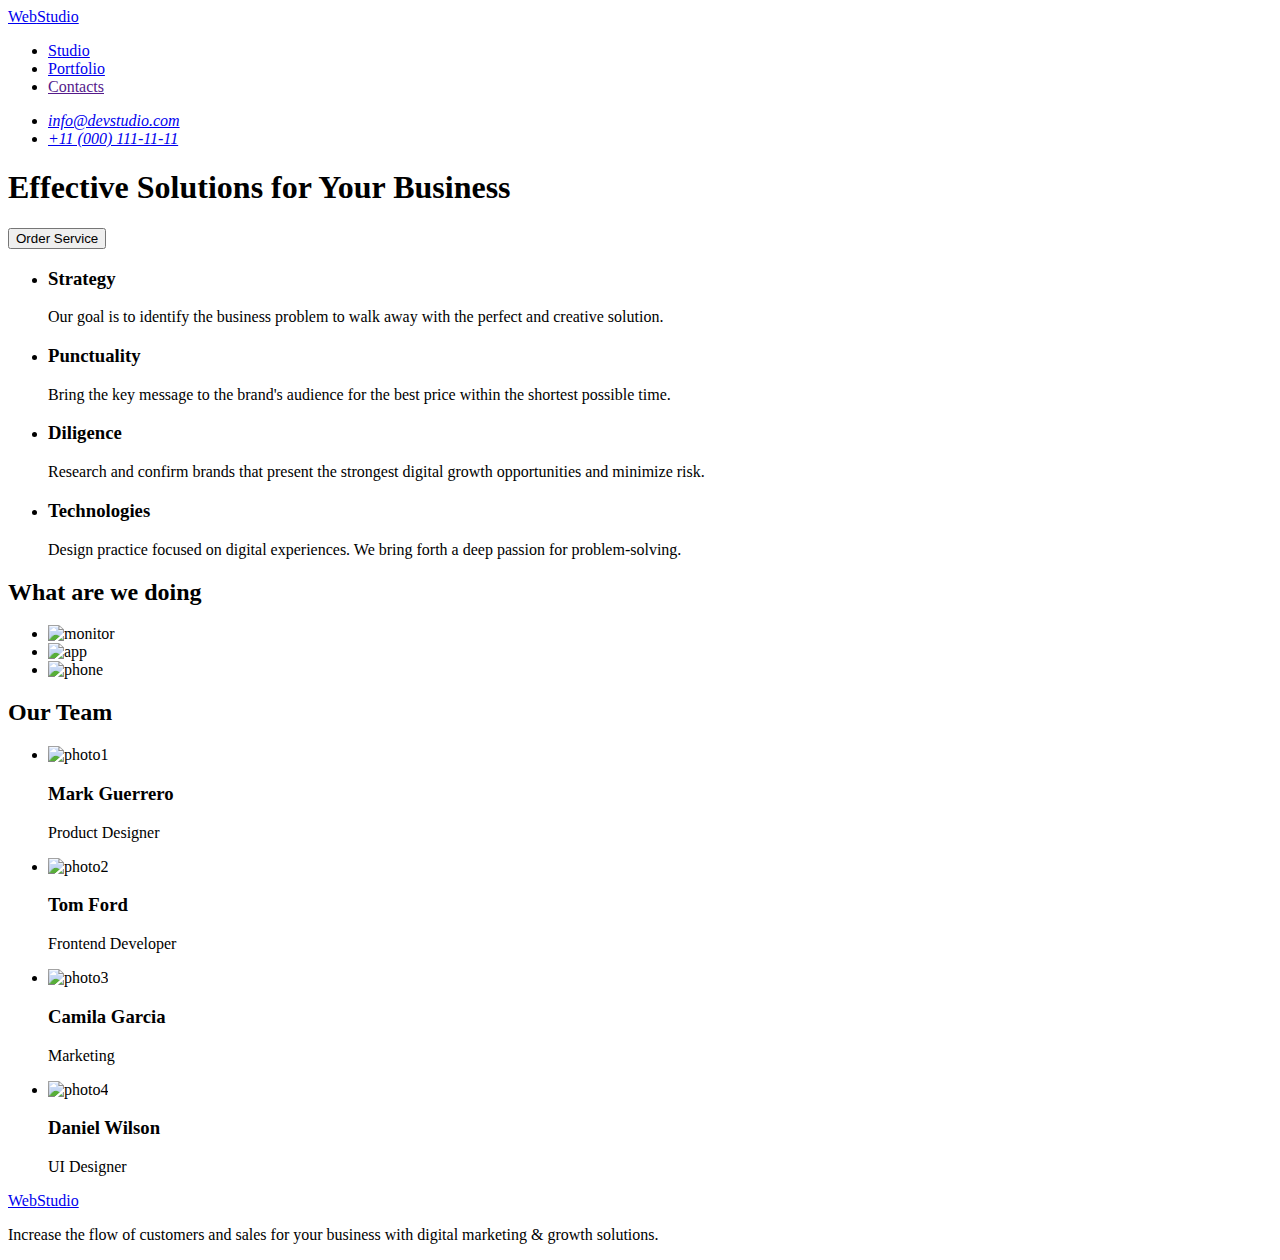
==== index.html @ dc658bf9 "Add files via upload" ====
<!DOCTYPE html>
<html lang="en">
  <head>
    <meta charset="UTF-8" />
    <meta http-equiv="X-UA-Compatible" content="IE=edge" />
    <meta name="viewport" content="width=device-width, initial-scale=1.0" />
    <title>WebStudio</title>
    <link rel="preconnect" href="https://fonts.googleapis.com" />
    <link rel="preconnect" href="https://fonts.gstatic.com" crossorigin />
    <link
      href="https://fonts.googleapis.com/css2?family=Raleway:wght@800&family=Roboto:wght@400;500;700;900&display=swap"
      rel="stylesheet"
    />
    <link rel="stylesheet" href="./css/styles.css" />
  </head>
  <body class="body">
    <header class="header">
      <nav class="header-navigation">
        <a class="header-link-logo link" href="./index.html">
          Web<span class="header-link-logo-second">Studio</span>
        </a>
        <ul class="header-list list">
          <li class="header-item">
            <a class="header-link link" href="./index.html">Studio</a>
          </li>
          <li class="header-item">
            <a class="header-link link" href="./portfolio.html">Portfolio</a>
          </li>
          <li class="header-item">
            <a class="header-link link" href="">Contacts</a>
          </li>
        </ul>
      </nav>
      <address class="header-address">
        <ul class="header-address-list list">
          <li class="header-address-item">
            <a class="header-address-link link" href="mailto:info@devstudio.com"
              >info@devstudio.com</a
            >
          </li>
          <li class="header-item">
            <a class="header-address-link link" href="tel:+110001111111"
              >+11 (000) 111-11-11</a
            >
          </li>
        </ul>
      </address>
    </header>
    <main>
      <section class="hero">
        <h1 class="hero-title">Effective Solutions for Your Business</h1>
        <button class="hero-btn" type="button">Order Service</button>
      </section>
      <section class="about">
        <h2 class="about-hidden" hidden="">description</h2>
        <ul class="about-list list">
          <li class="about-item">
            <h3 class="about-title">Strategy</h3>
            <p class="about-text">
              Our goal is to identify the business problem to walk away with the
              perfect and creative solution.
            </p>
          </li>
          <li class="about-item">
            <h3 class="about-title">Punctuality</h3>
            <p class="about-text">
              Bring the key message to the brand's audience for the best price
              within the shortest possible time.
            </p>
          </li>
          <li class="about-item">
            <h3 class="about-title">Diligence</h3>
            <p class="about-text">
              Research and confirm brands that present the strongest digital
              growth opportunities and minimize risk.
            </p>
          </li>
          <li class="about-item">
            <h3 class="about-title">Technologies</h3>
            <p class="about-text">
              Design practice focused on digital experiences. We bring forth a
              deep passion for problem-solving.
            </p>
          </li>
        </ul>
      </section>
      <section class="benefits">
        <h2 class="benefits-title">What are we doing</h2>
        <ul class="benefits-list list">
          <li class="benefits-item">
            <img
              src="./images/img1.jpg"
              alt="monitor"
              width="360"
              height="300"
            />
          </li>
          <li class="benefits-item">
            <img src="./images/img2.jpg" alt="app" width="360" height="300" />
          </li>
          <li class="benefits-item">
            <img src="./images/img3.jpg" alt="phone" width="360" height="300" />
          </li>
        </ul>
      </section>
      <section class="team">
        <h2 class="team-top-title">Our Team</h2>
        <ul class="team-list list">
          <li class="team-item">
            <img
              src="./images/photo1.jpg"
              alt="photo1"
              width="264"
              height="260"
            />
            <h3 class="team-title">Mark Guerrero</h3>
            <p class="team-text">Product Designer</p>
          </li>
          <li class="team-item">
            <img
              src="./images/photo2.jpg"
              alt="photo2"
              width="264"
              height="260"
            />
            <h3 class="team-title">Tom Ford</h3>
            <p class="team-text">Frontend Developer</p>
          </li>
          <li class="team-item">
            <img
              src="./images/photo3.jpg"
              alt="photo3"
              width="264"
              height="260"
            />
            <h3 class="team-title">Camila Garcia</h3>
            <p class="team-text">Marketing</p>
          </li>
          <li class="team-item">
            <img
              src="./images/photo4.jpg"
              alt="photo4"
              width="264"
              height="260"
            />
            <h3 class="team-title">Daniel Wilson</h3>
            <p class="team-text">UI Designer</p>
          </li>
        </ul>
      </section>
    </main>
    <footer class="footer">
      <a class="footer-link-logo link" href="./index.html">
        Web<span class="footer-link-logo-second">Studio</span>
      </a>
      <p class="footer-text">
        Increase the flow of customers and sales for your business with digital
        marketing & growth solutions.
      </p>
      <h2 class="footer-title" hidden="">attitude</h2>
    </footer>
  </body>
</html>
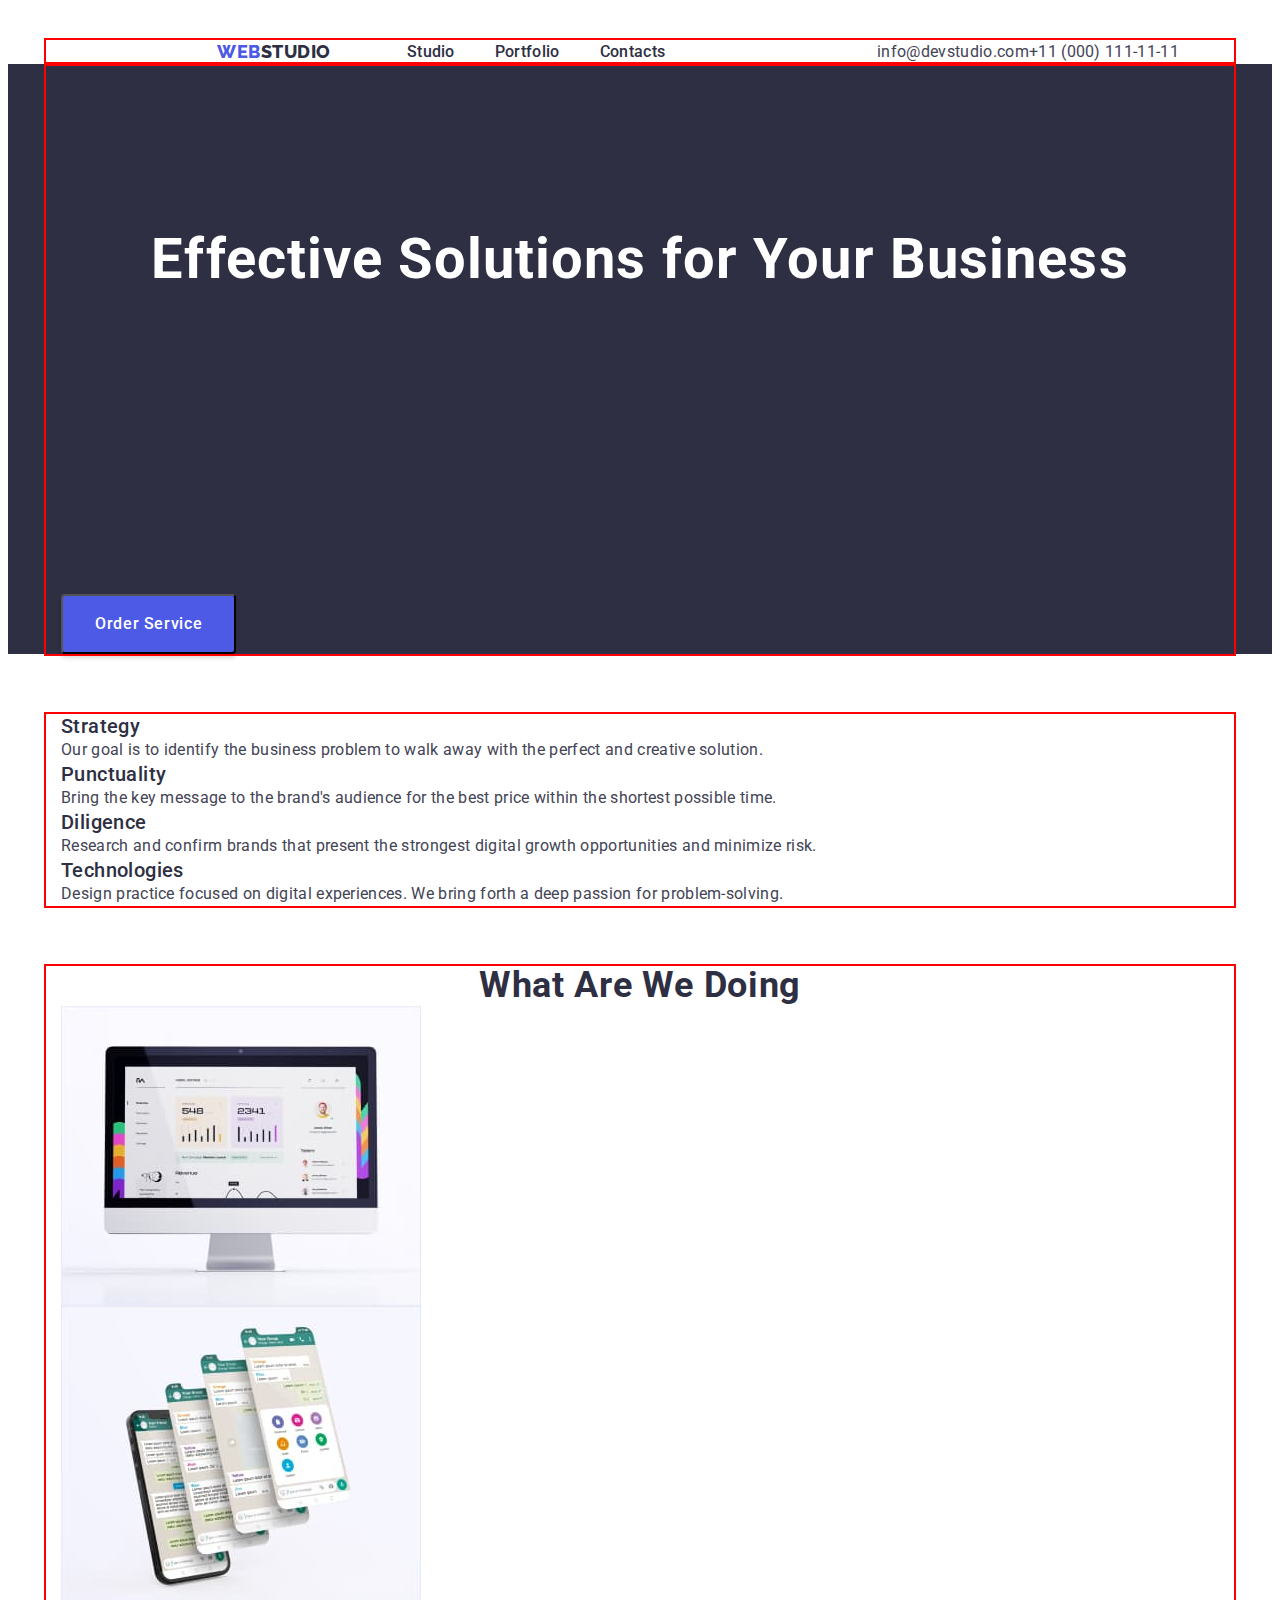
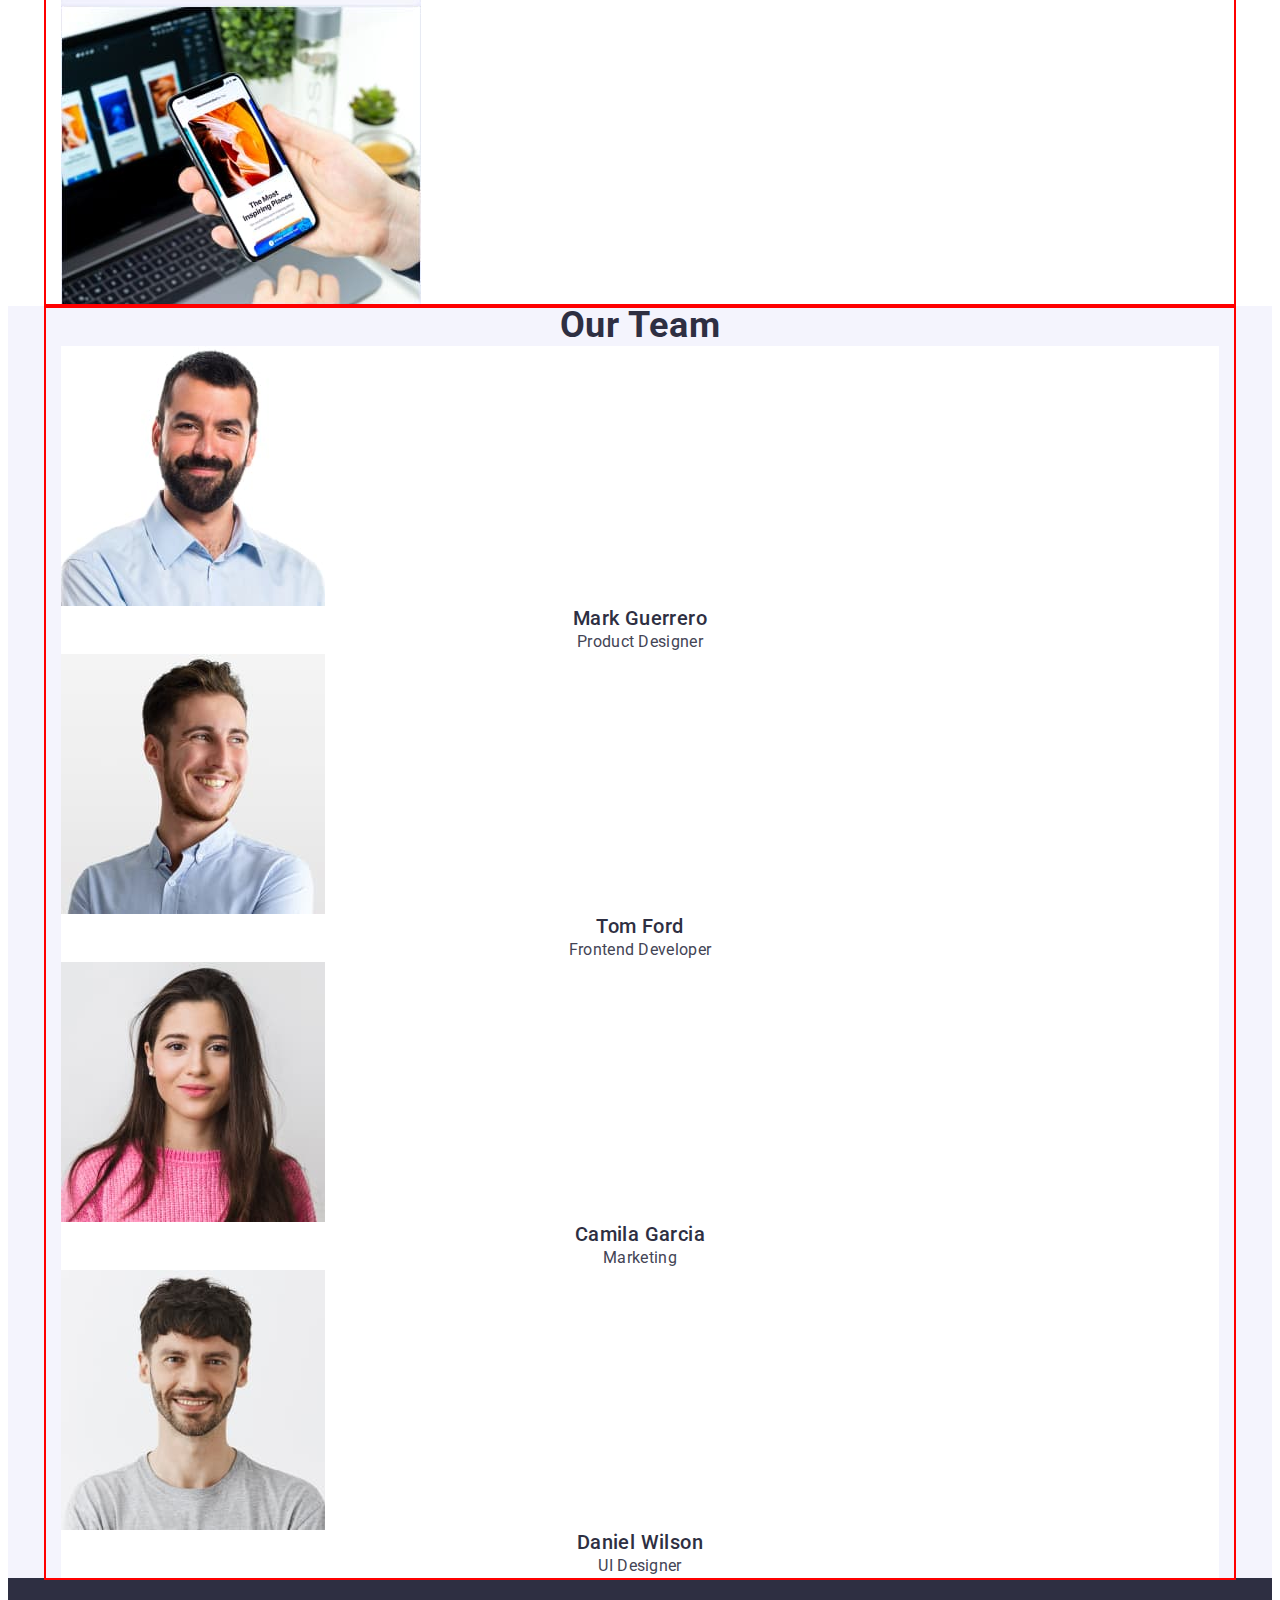
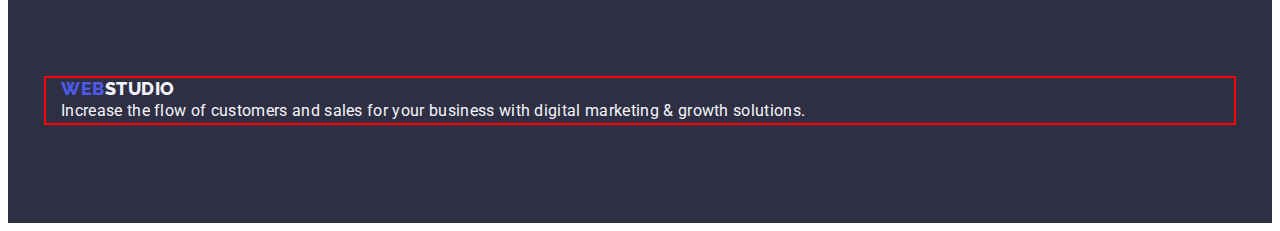
==== commit 55c4f689: "repost" ====
--- a/index.html
+++ b/index.html
@@ -11,154 +11,181 @@
       href="https://fonts.googleapis.com/css2?family=Raleway:wght@800&family=Roboto:wght@400;500;700;900&display=swap"
       rel="stylesheet"
     />
+    <link
+      rel="stylesheet"
+      href="https://cdnjs.cloudflare.com/ajax/libs/modern-normalize/1.1.0/modern-normalize.min.css"
+      integrity="sha512-wpPYUAdjBVSE4KJnH1VR1HeZfpl1ub8YT/NKx4PuQ5NmX2tKuGu6U/JRp5y+Y8XG2tV+wKQpNHVUX03MfMFn9Q=="
+      crossorigin="anonymous"
+      referrerpolicy="no-referrer"
+    />
     <link rel="stylesheet" href="./css/styles.css" />
   </head>
   <body class="body">
     <header class="header">
-      <nav class="header-navigation">
-        <a class="header-link-logo link" href="./index.html">
-          Web<span class="header-link-logo-second">Studio</span>
-        </a>
-        <ul class="header-list list">
-          <li class="header-item">
-            <a class="header-link link" href="./index.html">Studio</a>
-          </li>
-          <li class="header-item">
-            <a class="header-link link" href="./portfolio.html">Portfolio</a>
-          </li>
-          <li class="header-item">
-            <a class="header-link link" href="">Contacts</a>
-          </li>
-        </ul>
-      </nav>
-      <address class="header-address">
-        <ul class="header-address-list list">
-          <li class="header-address-item">
-            <a class="header-address-link link" href="mailto:info@devstudio.com"
-              >info@devstudio.com</a
-            >
-          </li>
-          <li class="header-item">
-            <a class="header-address-link link" href="tel:+110001111111"
-              >+11 (000) 111-11-11</a
-            >
-          </li>
-        </ul>
-      </address>
+      <div class="container header-container">
+        <nav class="header-navigation">
+          <a class="header-link-logo link" href="./index.html">
+            Web<span class="header-link-logo-second">Studio</span>
+          </a>
+          <ul class="header-list list">
+            <li class="header-item">
+              <a class="header-link link" href="./index.html">Studio</a>
+            </li>
+            <li class="header-item">
+              <a class="header-link link" href="./portfolio.html">Portfolio</a>
+            </li>
+            <li class="header-item">
+              <a class="header-link link" href="">Contacts</a>
+            </li>
+          </ul>
+        </nav>
+        <address class="header-address">
+          <ul class="header-address-list list">
+            <li class="header-address-item">
+              <a
+                class="header-address-link link"
+                href="mailto:info@devstudio.com"
+                >info@devstudio.com</a
+              >
+            </li>
+            <li class="header-item">
+              <a class="header-address-link link" href="tel:+110001111111"
+                >+11 (000) 111-11-11</a
+              >
+            </li>
+          </ul>
+        </address>
+      </div>
     </header>
+
     <main>
       <section class="hero">
-        <h1 class="hero-title">Effective Solutions for Your Business</h1>
-        <button class="hero-btn" type="button">Order Service</button>
+        <div class="container">
+          <h1 class="hero-title">Effective Solutions for Your Business</h1>
+          <button class="hero-btn" type="button">Order Service</button>
+        </div>
       </section>
       <section class="about">
-        <h2 class="about-hidden" hidden="">description</h2>
-        <ul class="about-list list">
-          <li class="about-item">
-            <h3 class="about-title">Strategy</h3>
-            <p class="about-text">
-              Our goal is to identify the business problem to walk away with the
-              perfect and creative solution.
-            </p>
-          </li>
-          <li class="about-item">
-            <h3 class="about-title">Punctuality</h3>
-            <p class="about-text">
-              Bring the key message to the brand's audience for the best price
-              within the shortest possible time.
-            </p>
-          </li>
-          <li class="about-item">
-            <h3 class="about-title">Diligence</h3>
-            <p class="about-text">
-              Research and confirm brands that present the strongest digital
-              growth opportunities and minimize risk.
-            </p>
-          </li>
-          <li class="about-item">
-            <h3 class="about-title">Technologies</h3>
-            <p class="about-text">
-              Design practice focused on digital experiences. We bring forth a
-              deep passion for problem-solving.
-            </p>
-          </li>
-        </ul>
+        <div class="container">
+          <h2 class="about-hidden" hidden="">description</h2>
+          <ul class="about-list list">
+            <li class="about-item">
+              <h3 class="about-title">Strategy</h3>
+              <p class="about-text">
+                Our goal is to identify the business problem to walk away with
+                the perfect and creative solution.
+              </p>
+            </li>
+            <li class="about-item">
+              <h3 class="about-title">Punctuality</h3>
+              <p class="about-text">
+                Bring the key message to the brand's audience for the best price
+                within the shortest possible time.
+              </p>
+            </li>
+            <li class="about-item">
+              <h3 class="about-title">Diligence</h3>
+              <p class="about-text">
+                Research and confirm brands that present the strongest digital
+                growth opportunities and minimize risk.
+              </p>
+            </li>
+            <li class="about-item">
+              <h3 class="about-title">Technologies</h3>
+              <p class="about-text">
+                Design practice focused on digital experiences. We bring forth a
+                deep passion for problem-solving.
+              </p>
+            </li>
+          </ul>
+        </div>
       </section>
       <section class="benefits">
-        <h2 class="benefits-title">What are we doing</h2>
-        <ul class="benefits-list list">
-          <li class="benefits-item">
-            <img
-              src="./images/img1.jpg"
-              alt="monitor"
-              width="360"
-              height="300"
-            />
-          </li>
-          <li class="benefits-item">
-            <img src="./images/img2.jpg" alt="app" width="360" height="300" />
-          </li>
-          <li class="benefits-item">
-            <img src="./images/img3.jpg" alt="phone" width="360" height="300" />
-          </li>
-        </ul>
+        <div class="container">
+          <h2 class="benefits-title">What are we doing</h2>
+          <ul class="benefits-list list">
+            <li class="benefits-item">
+              <img
+                src="./images/img1.jpg"
+                alt="monitor"
+                width="360"
+                height="300"
+              />
+            </li>
+            <li class="benefits-item">
+              <img src="./images/img2.jpg" alt="app" width="360" height="300" />
+            </li>
+            <li class="benefits-item">
+              <img
+                src="./images/img3.jpg"
+                alt="phone"
+                width="360"
+                height="300"
+              />
+            </li>
+          </ul>
+        </div>
       </section>
       <section class="team">
-        <h2 class="team-top-title">Our Team</h2>
-        <ul class="team-list list">
-          <li class="team-item">
-            <img
-              src="./images/photo1.jpg"
-              alt="photo1"
-              width="264"
-              height="260"
-            />
-            <h3 class="team-title">Mark Guerrero</h3>
-            <p class="team-text">Product Designer</p>
-          </li>
-          <li class="team-item">
-            <img
-              src="./images/photo2.jpg"
-              alt="photo2"
-              width="264"
-              height="260"
-            />
-            <h3 class="team-title">Tom Ford</h3>
-            <p class="team-text">Frontend Developer</p>
-          </li>
-          <li class="team-item">
-            <img
-              src="./images/photo3.jpg"
-              alt="photo3"
-              width="264"
-              height="260"
-            />
-            <h3 class="team-title">Camila Garcia</h3>
-            <p class="team-text">Marketing</p>
-          </li>
-          <li class="team-item">
-            <img
-              src="./images/photo4.jpg"
-              alt="photo4"
-              width="264"
-              height="260"
-            />
-            <h3 class="team-title">Daniel Wilson</h3>
-            <p class="team-text">UI Designer</p>
-          </li>
-        </ul>
+        <div class="container">
+          <h2 class="team-top-title">Our Team</h2>
+          <ul class="team-list list">
+            <li class="team-item">
+              <img
+                src="./images/photo1.jpg"
+                alt="photo1"
+                width="264"
+                height="260"
+              />
+              <h3 class="team-title">Mark Guerrero</h3>
+              <p class="team-text">Product Designer</p>
+            </li>
+            <li class="team-item">
+              <img
+                src="./images/photo2.jpg"
+                alt="photo2"
+                width="264"
+                height="260"
+              />
+              <h3 class="team-title">Tom Ford</h3>
+              <p class="team-text">Frontend Developer</p>
+            </li>
+            <li class="team-item">
+              <img
+                src="./images/photo3.jpg"
+                alt="photo3"
+                width="264"
+                height="260"
+              />
+              <h3 class="team-title">Camila Garcia</h3>
+              <p class="team-text">Marketing</p>
+            </li>
+            <li class="team-item">
+              <img
+                src="./images/photo4.jpg"
+                alt="photo4"
+                width="264"
+                height="260"
+              />
+              <h3 class="team-title">Daniel Wilson</h3>
+              <p class="team-text">UI Designer</p>
+            </li>
+          </ul>
+        </div>
       </section>
     </main>
+
     <footer class="footer">
-      <a class="footer-link-logo link" href="./index.html">
-        Web<span class="footer-link-logo-second">Studio</span>
-      </a>
-      <p class="footer-text">
-        Increase the flow of customers and sales for your business with digital
-        marketing & growth solutions.
-      </p>
-      <h2 class="footer-title" hidden="">attitude</h2>
+      <div class="container">
+        <a class="footer-link-logo link" href="./index.html">
+          Web<span class="footer-link-logo-second">Studio</span>
+        </a>
+        <p class="footer-text">
+          Increase the flow of customers and sales for your business with
+          digital marketing & growth solutions.
+        </p>
+        <h2 class="footer-title" hidden="">attitude</h2>
+      </div>
     </footer>
   </body>
 </html>
-
--- a/css/styles.css
+++ b/css/styles.css
@@ -0,0 +1,332 @@
+body {
+  font-family: "Roboto", sans-serif;
+
+  color: #434455;
+  background-color: #ffffff;
+}
+:root {
+  --main-title-color: #2e2f42;
+  --second-title-color: #434455;
+  --therd-title-color: #4d5ae5;
+}
+p,
+h1,
+h2,
+h3,
+h4,
+h5,
+h6 {
+  margin: 0;
+}
+ul {
+  margin: 0;
+  padding-left: 0;
+}
+
+img {
+  display: block;
+}
+
+.list {
+  list-style: none;
+}
+.link {
+  text-decoration: none;
+}
+
+.container {
+  width: 1158px;
+  padding-left: 15px;
+  padding-right: 15px;
+  margin: 0 auto;
+  outline: 2px solid red;
+}
+
+/* ------HEADER------ */
+
+.header {
+  padding-top: 32px;
+}
+
+.header-container {
+  display: flex;
+  align-items: center;
+}
+
+.header-navigation {
+  display: flex;
+  align-items: center;
+  margin-right: auto;
+}
+
+.header-list {
+  display: flex;
+  padding-left: 38px;
+}
+.header-item {
+  margin-right: 40px;
+}
+.header-link-logo {
+  font-family: "Raleway", sans-serif;
+  font-weight: 800;
+  font-size: 18px;
+  line-height: 1.17;
+  letter-spacing: 0.03em;
+  text-transform: uppercase;
+  color: #4d5ae5;
+  display: flex;
+  padding-left: 156px;
+  padding-right: 38px;
+}
+.header-link-logo-second {
+  font-family: "Raleway";
+  font-weight: 800;
+  font-size: 18px;
+  line-height: 1.17;
+  display: flex;
+  align-items: center;
+  letter-spacing: 0.03em;
+  text-transform: uppercase;
+  color: #2e2f42;
+}
+
+.header-link {
+  font-weight: 500;
+  font-size: 16px;
+  line-height: 1.5;
+  letter-spacing: 0.02em;
+  color: var(--main-title-color);
+}
+.header-link:hover,
+.header-link:focus {
+  color: #404bbf;
+}
+.header-address {
+  font-style: normal;
+}
+.header-address-link {
+  font-style: normal;
+  font-weight: 400;
+  font-size: 16px;
+  line-height: 1.5;
+  letter-spacing: 0.02em;
+  color: #434455;
+}
+.header-address-list {
+  display: flex;
+}
+.header-address-link:hover,
+.header-address-link:focus {
+  color: #404bbf;
+}
+/* ------HERO------ */
+
+.hero {
+  background-color: var(--main-title-color);
+}
+.hero-title {
+  font-weight: 700;
+  font-size: 56px;
+  line-height: 1.07;
+  text-align: center;
+  letter-spacing: 0.02em;
+  color: #ffffff;
+  margin-bottom: 48px;
+  padding-top: 166px;
+  padding-bottom: 256px;
+}
+.hero-btn {
+  font-family: "Roboto", sans-serif;
+  font-style: normal;
+  background-color: var(--therd-title-color);
+  font-weight: 500;
+  font-size: 16px;
+  line-height: 1.5;
+  display: flex;
+  align-items: center;
+  letter-spacing: 0.04em;
+  color: #ffffff;
+  cursor: pointer;
+  background: #4d5ae5;
+  box-shadow: 0px 4px 4px rgba(0, 0, 0, 0.15);
+  border-radius: 4px;
+
+  flex-direction: row;
+
+  padding: 16px 32px;
+  gap: 10px;
+}
+.hero-btn:hover,
+.hero-btn:focus {
+  background: #404bbf;
+}
+
+/* -----ABOUT----- */
+
+.about {
+  margin-top: 60px;
+  margin-bottom: 60px;
+}
+.about-list {
+}
+.list {
+}
+.about-item {
+}
+.about-title {
+  font-weight: 500;
+  font-size: 20px;
+  line-height: 1.2;
+  letter-spacing: 0.02em;
+  color: var(--main-title-color);
+}
+.about-text {
+  font-size: 16px;
+  line-height: 1.5;
+  letter-spacing: 0.02em;
+  color: var(--second-title-color);
+}
+/* -----BENEFITS----- */
+.benefits {
+}
+.benefits-title {
+  font-weight: 700;
+  font-size: 36px;
+  line-height: 1.11;
+  text-align: center;
+  letter-spacing: 0.02em;
+  text-transform: capitalize;
+  color: var(--main-title-color);
+}
+.benefits-list {
+}
+.list {
+}
+.benefits-item {
+}
+
+/* -----TEAM----- */
+
+.team {
+  background-color: #f4f4fd;
+}
+.team-top-title {
+  font-weight: 700;
+  font-size: 36px;
+  line-height: 1.11;
+  text-align: center;
+  letter-spacing: 0.02em;
+  text-transform: capitalize;
+  color: var(--main-title-color);
+}
+.team-list {
+}
+.team-item {
+  background-color: #ffffff;
+}
+.team-title {
+  font-weight: 500;
+  font-size: 20px;
+  line-height: 1.2;
+  text-align: center;
+  letter-spacing: 0.02em;
+  color: #2e2f42;
+}
+.team-text {
+  font-size: 16px;
+  line-height: 1.5;
+  text-align: center;
+  letter-spacing: 0.02em;
+  color: var(--second-title-color);
+}
+
+/* -----FOOTER----- */
+
+.footer {
+  background-color: #2e2f42;
+  padding-top: 100px;
+  padding-bottom: 100px;
+}
+.footer-title {
+}
+.footer-link-logo {
+  font-family: "Raleway", sans-serif;
+  font-style: normal;
+  font-weight: 800;
+  font-size: 18px;
+  line-height: 1.17;
+  display: flex;
+  align-items: center;
+  letter-spacing: 0.03em;
+  text-transform: uppercase;
+  color: #4d5ae5;
+}
+.footer-link-logo-second {
+  font-family: "Raleway", sans-serif;
+  font-style: normal;
+  font-weight: 800;
+  font-size: 18px;
+  line-height: 1.17;
+  display: flex;
+  align-items: center;
+  letter-spacing: 0.03em;
+  text-transform: uppercase;
+  color: #f4f4fd;
+}
+.footer-text {
+  font-size: 16px;
+  line-height: 1.5;
+  letter-spacing: 0.02em;
+  color: #f4f4fd;
+}
+
+/* -----MAIN-NAV----- */
+.main-navigation {
+}
+.main-navigation-list {
+}
+
+/* -----MAIN-BTN----- */
+
+.main-navigation-btn {
+  font-family: "Roboto", sans-serif;
+  font-style: normal;
+  font-weight: 500;
+  font-size: 16px;
+  line-height: 1.5;
+  display: flex;
+  align-items: center;
+  text-align: center;
+  letter-spacing: 0.04em;
+  color: #4d5ae5;
+  cursor: pointer;
+  background-color: #f4f4fd;
+}
+.main-navigation-btn:hover,
+.main-navigation-btn:focus {
+  color: #ffffff;
+  background-color: #404bbf;
+}
+/* -----MAIN-LINK----- */
+.main-navigation-item {
+}
+.main-navigation-link {
+}
+.link {
+}
+
+.main-navigation-title {
+  font-weight: 500;
+  font-size: 20px;
+  line-height: 1.2;
+  letter-spacing: 0.02em;
+  color: #2e2f42;
+}
+
+.main-navigation-text {
+  font-weight: 400;
+  font-size: 16px;
+  line-height: 1.5;
+  letter-spacing: 0.02em;
+  color: #434455;
+}
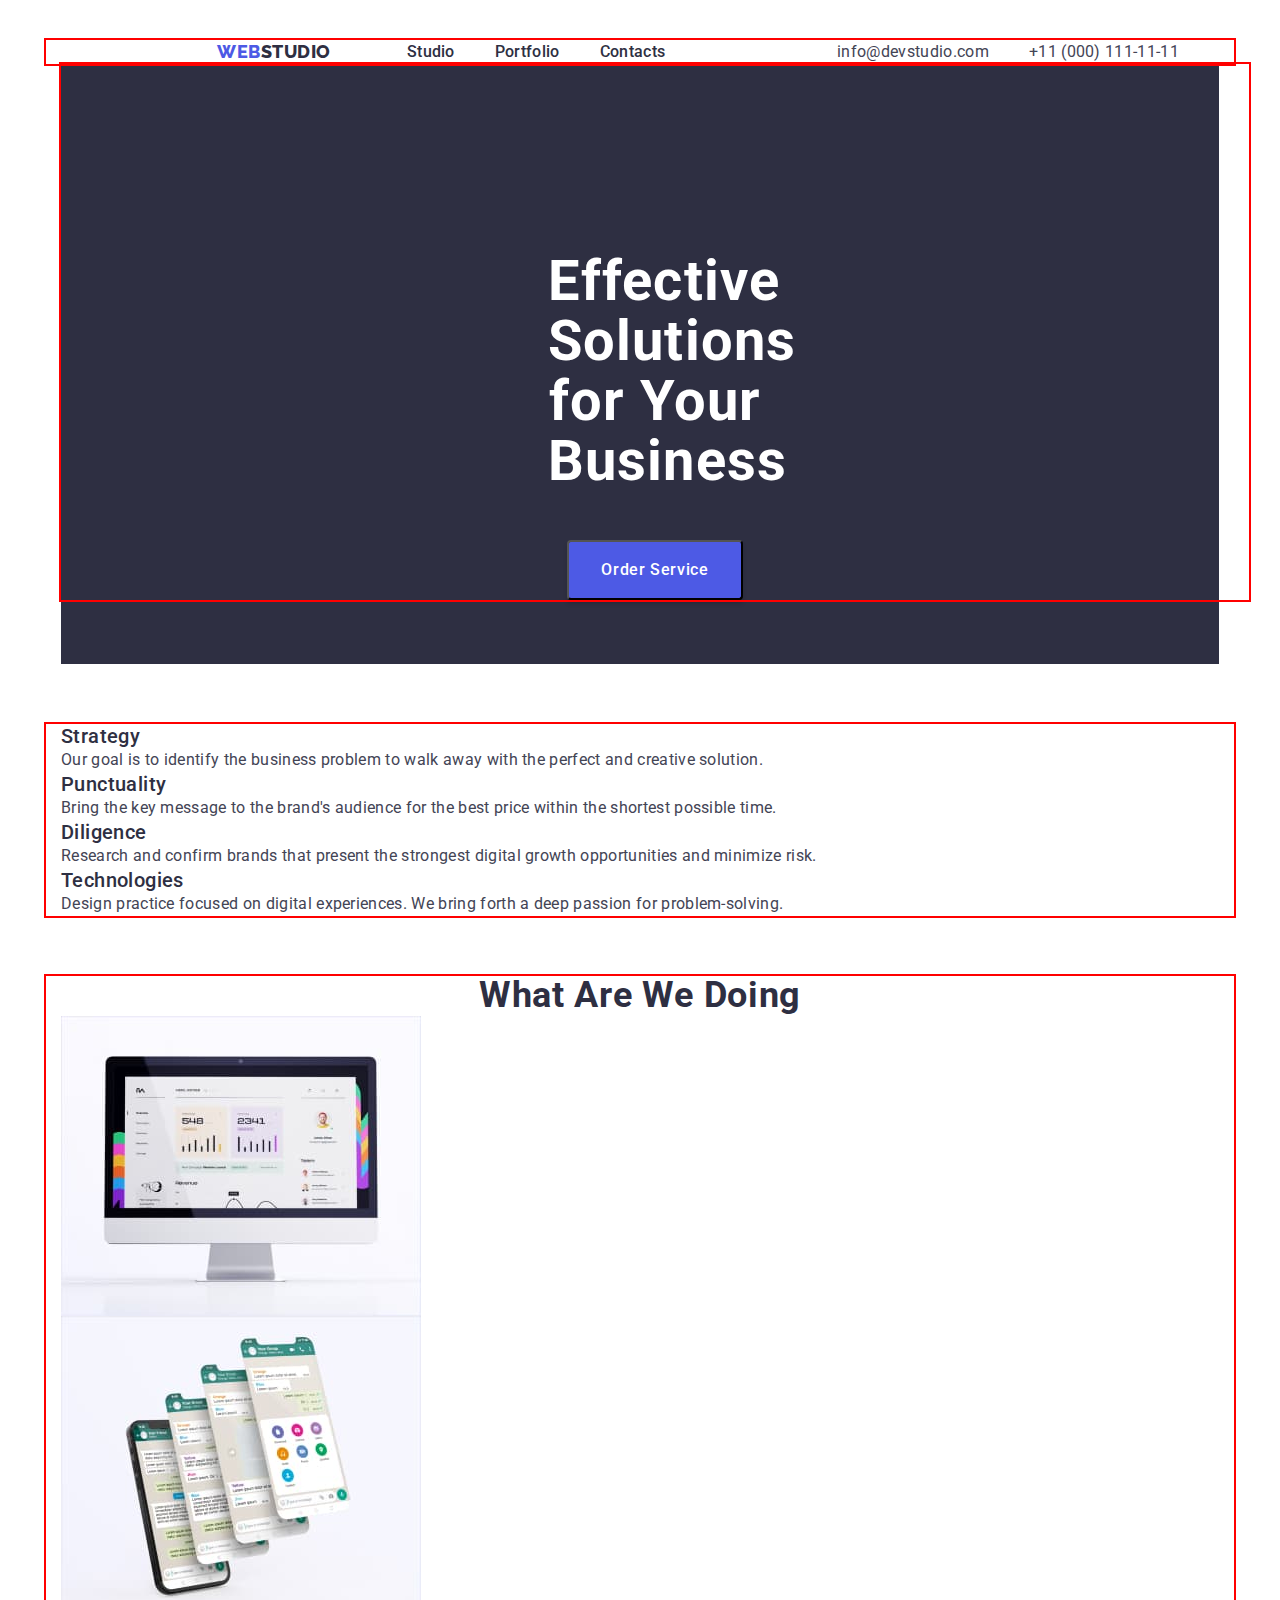
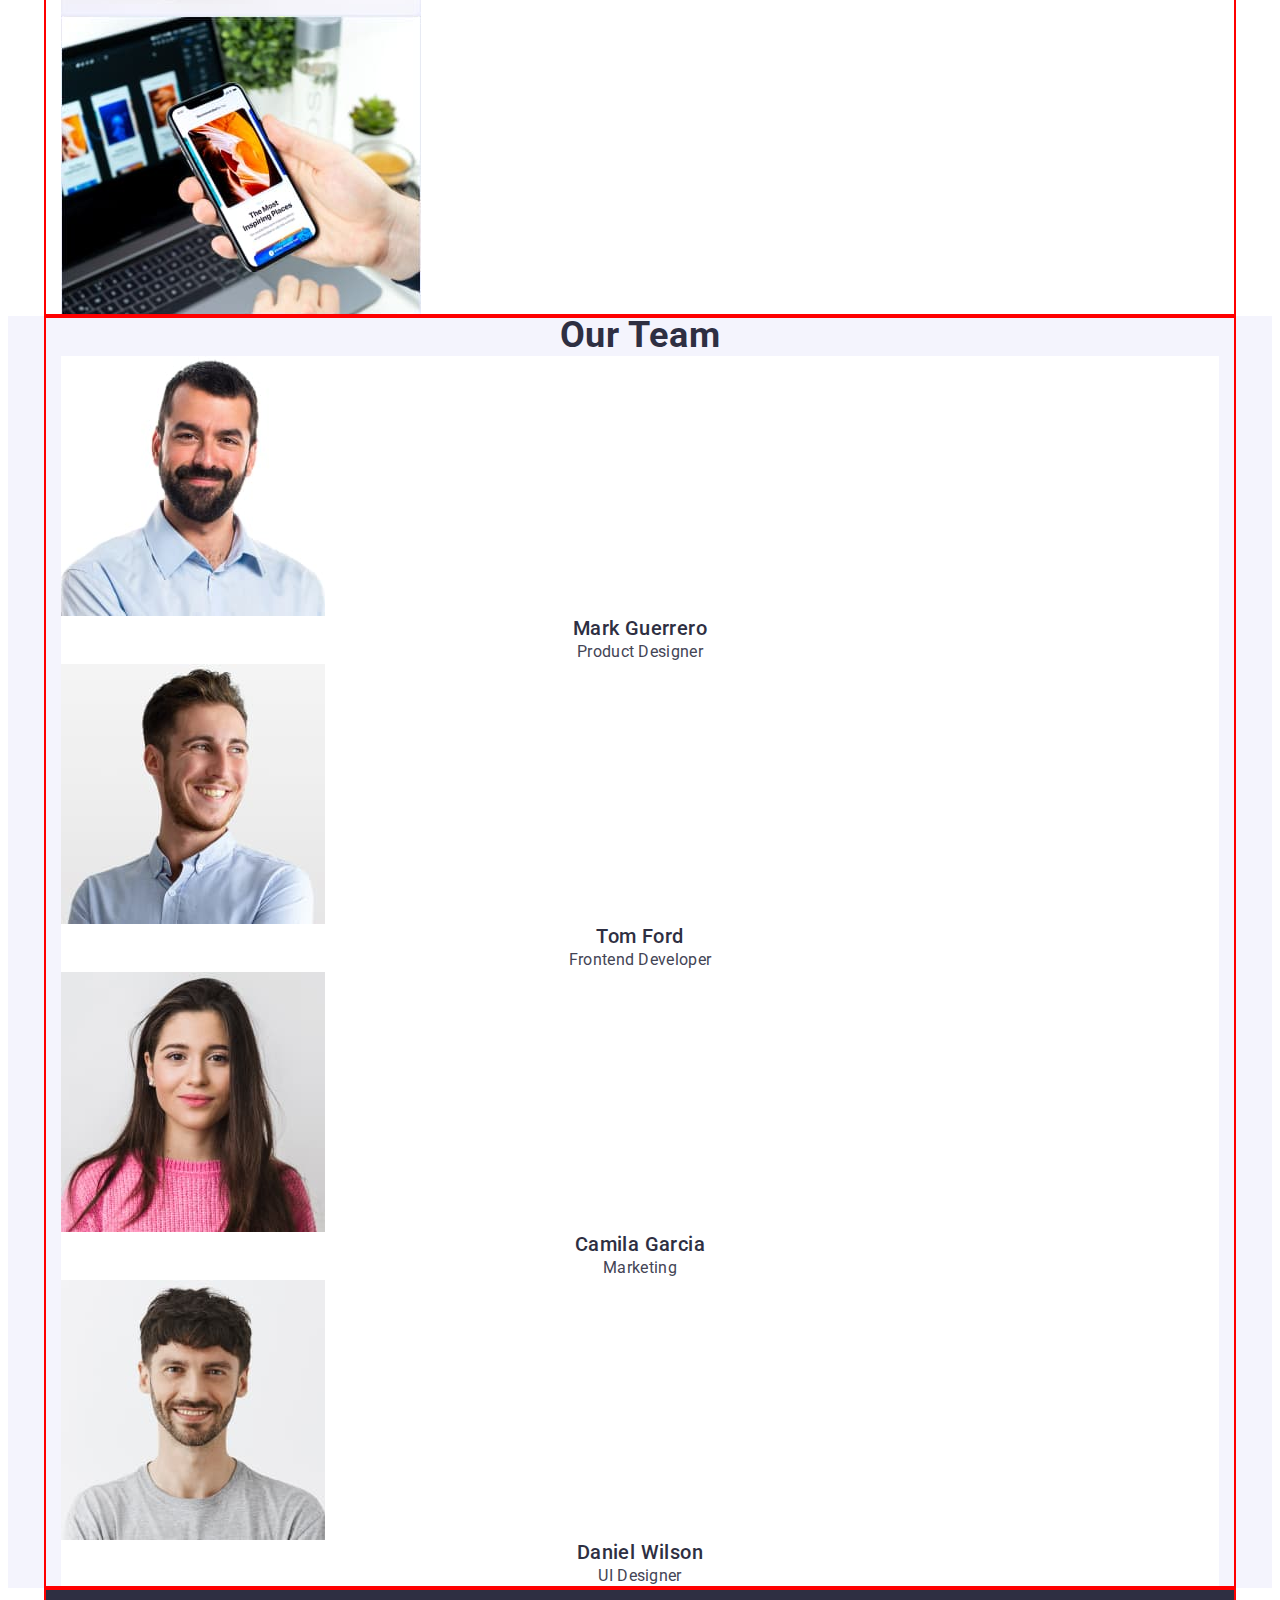
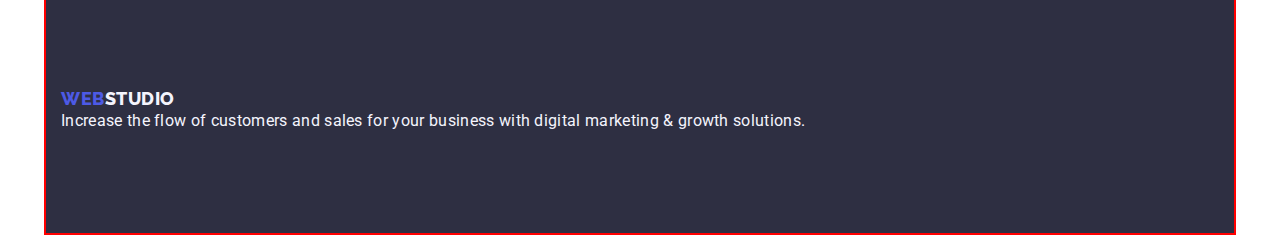
==== commit aa33dcbb: "repost" ====
--- a/index.html
+++ b/index.html
@@ -60,7 +60,7 @@
 
     <main>
       <section class="hero">
-        <div class="container">
+        <div class="container container-hero ">
           <h1 class="hero-title">Effective Solutions for Your Business</h1>
           <button class="hero-btn" type="button">Order Service</button>
         </div>
@@ -176,7 +176,7 @@
     </main>
 
     <footer class="footer">
-      <div class="container">
+      <div class="container container-footer">
         <a class="footer-link-logo link" href="./index.html">
           Web<span class="footer-link-logo-second">Studio</span>
         </a>
--- a/css/styles.css
+++ b/css/styles.css
@@ -119,10 +119,19 @@
 .header-address-link:focus {
   color: #404bbf;
 }
+.header-address-item {
+  margin-right: 40px;
+}
 /* ------HERO------ */
 
 .hero {
   background-color: var(--main-title-color);
+  width: 1158px;
+  height: 600px;
+  margin: 0 auto;
+}
+.container-hero {
+  
 }
 .hero-title {
   font-weight: 700;
@@ -131,9 +140,9 @@
   text-align: center;
   letter-spacing: 0.02em;
   color: #ffffff;
-  margin-bottom: 48px;
-  padding-top: 166px;
-  padding-bottom: 256px;
+  padding: 188px 472px 48px 472px;
+  margin: 0 auto;
+  
 }
 .hero-btn {
   font-family: "Roboto", sans-serif;
@@ -150,11 +159,9 @@
   background: #4d5ae5;
   box-shadow: 0px 4px 4px rgba(0, 0, 0, 0.15);
   border-radius: 4px;
-
-  flex-direction: row;
-
+  gap: 10px;
   padding: 16px 32px;
-  gap: 10px;
+  margin: 0 auto;
 }
 .hero-btn:hover,
 .hero-btn:focus {
@@ -243,9 +250,12 @@
 /* -----FOOTER----- */
 
 .footer {
-  background-color: #2e2f42;
+}
+
+.container-footer {
   padding-top: 100px;
   padding-bottom: 100px;
+  background-color: #2e2f42;
 }
 .footer-title {
 }
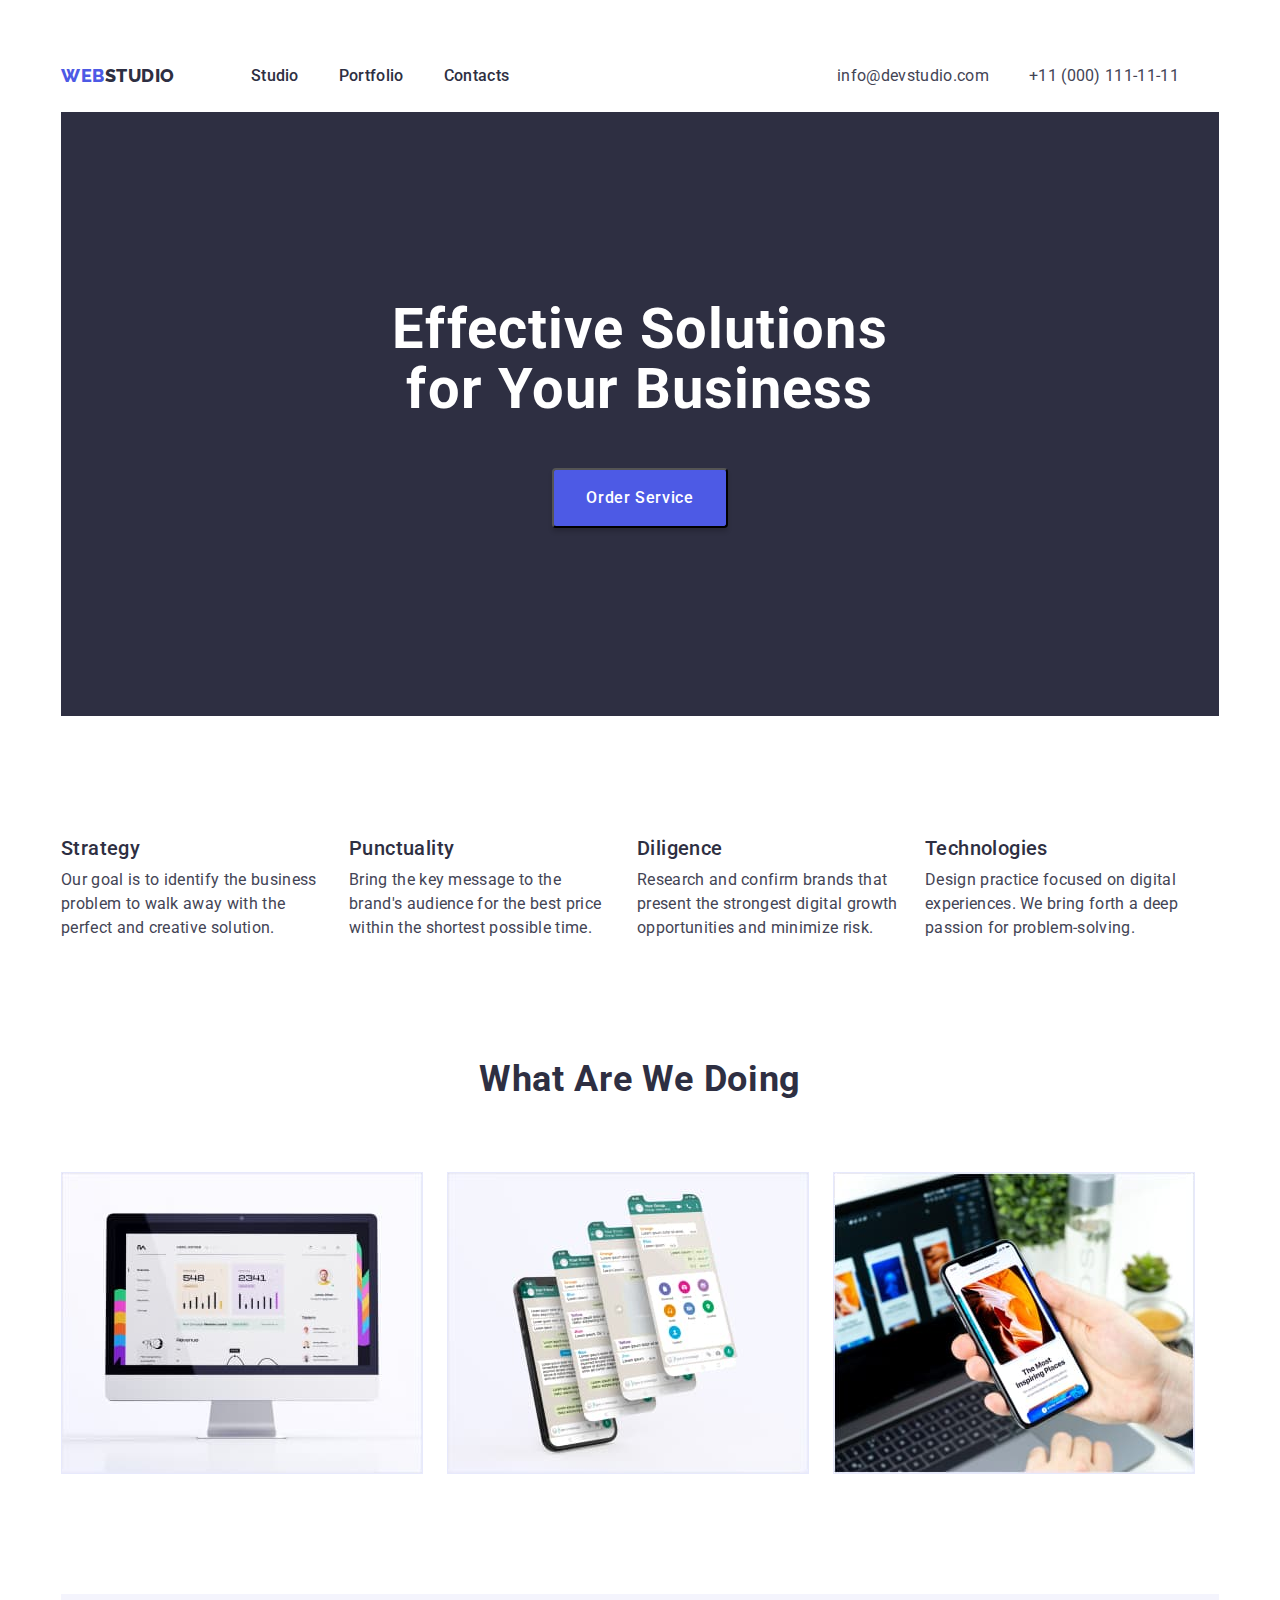
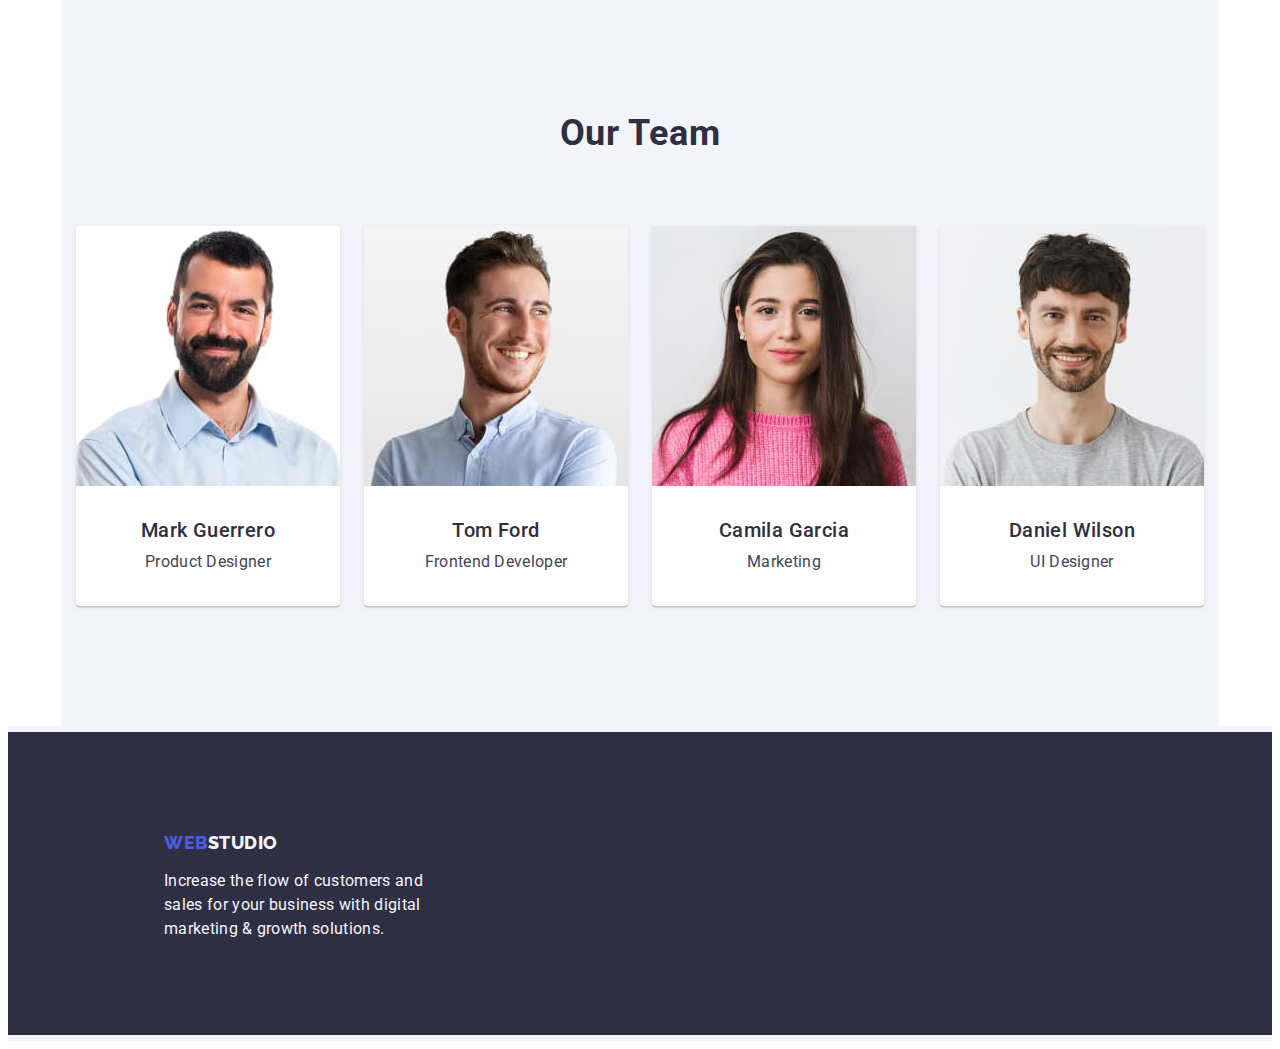
==== commit 310028cf: "repost" ====
--- a/index.html
+++ b/index.html
@@ -60,14 +60,15 @@
 
     <main>
       <section class="hero">
-        <div class="container container-hero ">
+        <div class="container container-hero">
           <h1 class="hero-title">Effective Solutions for Your Business</h1>
-          <button class="hero-btn" type="button">Order Service</button>
+          <div class="hero-btn-container">
+            <button class="hero-btn" type="button">Order Service</button>
+          </div>
         </div>
       </section>
       <section class="about">
-        <div class="container">
-          <h2 class="about-hidden" hidden="">description</h2>
+        <div class="container container-about">
           <ul class="about-list list">
             <li class="about-item">
               <h3 class="about-title">Strategy</h3>
@@ -83,6 +84,7 @@
                 within the shortest possible time.
               </p>
             </li>
+
             <li class="about-item">
               <h3 class="about-title">Diligence</h3>
               <p class="about-text">
@@ -90,6 +92,7 @@
                 growth opportunities and minimize risk.
               </p>
             </li>
+
             <li class="about-item">
               <h3 class="about-title">Technologies</h3>
               <p class="about-text">
@@ -99,6 +102,7 @@
             </li>
           </ul>
         </div>
+        <h2 class="about-hidden" hidden="">description</h2>
       </section>
       <section class="benefits">
         <div class="container">
--- a/css/styles.css
+++ b/css/styles.css
@@ -35,11 +35,11 @@
 }
 
 .container {
-  width: 1158px;
+  max-width: 1158px;
   padding-left: 15px;
   padding-right: 15px;
   margin: 0 auto;
-  outline: 2px solid red;
+  /* outline: 2px solid red; */
 }
 
 /* ------HEADER------ */
@@ -57,14 +57,17 @@
   display: flex;
   align-items: center;
   margin-right: auto;
+
+  padding-bottom: 24px;
 }
 
 .header-list {
   display: flex;
   padding-left: 38px;
+  padding-top: 24px;
 }
 .header-item {
-  margin-right: 40px;
+  padding-right: 40px;
 }
 .header-link-logo {
   font-family: "Raleway", sans-serif;
@@ -75,8 +78,9 @@
   text-transform: uppercase;
   color: #4d5ae5;
   display: flex;
-  padding-left: 156px;
+
   padding-right: 38px;
+  padding-top: 24px;
 }
 .header-link-logo-second {
   font-family: "Raleway";
@@ -127,22 +131,27 @@
 .hero {
   background-color: var(--main-title-color);
   width: 1158px;
-  height: 600px;
+
   margin: 0 auto;
 }
 .container-hero {
-  
 }
 .hero-title {
+  width: 496px;
   font-weight: 700;
   font-size: 56px;
   line-height: 1.07;
   text-align: center;
   letter-spacing: 0.02em;
   color: #ffffff;
-  padding: 188px 472px 48px 472px;
-  margin: 0 auto;
-  
+  padding-top: 188px;
+
+  padding-bottom: 48px;
+
+  margin: 0 auto;
+}
+.hero-btn-container {
+  padding-bottom: 188px;
 }
 .hero-btn {
   font-family: "Roboto", sans-serif;
@@ -171,14 +180,21 @@
 /* -----ABOUT----- */
 
 .about {
-  margin-top: 60px;
-  margin-bottom: 60px;
+  margin-top: 120px;
+  margin-bottom: 120px;
+}
+.container-about {
 }
 .about-list {
-}
+  display: flex;
+  gap: 24px;
+}
+
 .list {
 }
+
 .about-item {
+  width: 264px;
 }
 .about-title {
   font-weight: 500;
@@ -186,12 +202,15 @@
   line-height: 1.2;
   letter-spacing: 0.02em;
   color: var(--main-title-color);
+  padding-bottom: 8px;
+  width: 264px;
 }
 .about-text {
   font-size: 16px;
   line-height: 1.5;
   letter-spacing: 0.02em;
   color: var(--second-title-color);
+  width: 264px;
 }
 /* -----BENEFITS----- */
 .benefits {
@@ -206,16 +225,23 @@
   color: var(--main-title-color);
 }
 .benefits-list {
+  display: flex;
+  gap: 24px;
+  padding-top: 72px;
+  padding-bottom: 120px;
 }
 .list {
 }
 .benefits-item {
+  border: 1px solid #e7e9fc;
 }
 
 /* -----TEAM----- */
 
 .team {
   background-color: #f4f4fd;
+  width: 1158px;
+  margin: 0 auto;
 }
 .team-top-title {
   font-weight: 700;
@@ -225,11 +251,19 @@
   letter-spacing: 0.02em;
   text-transform: capitalize;
   color: var(--main-title-color);
+  padding-top: 120px;
+  padding-bottom: 72px;
 }
 .team-list {
+  display: flex;
+  gap: 24px;
+  padding-bottom: 120px;
 }
 .team-item {
   background-color: #ffffff;
+  box-shadow: 0px 1px 6px rgba(46, 47, 66, 0.08),
+    0px 1px 1px rgba(46, 47, 66, 0.16), 0px 2px 1px rgba(46, 47, 66, 0.08);
+  border-radius: 0px 0px 4px 4px;
 }
 .team-title {
   font-weight: 500;
@@ -238,6 +272,8 @@
   text-align: center;
   letter-spacing: 0.02em;
   color: #2e2f42;
+  padding-top: 32px;
+  padding-bottom: 8px;
 }
 .team-text {
   font-size: 16px;
@@ -245,6 +281,7 @@
   text-align: center;
   letter-spacing: 0.02em;
   color: var(--second-title-color);
+  padding-bottom: 32px;
 }
 
 /* -----FOOTER----- */
@@ -253,9 +290,10 @@
 }
 
 .container-footer {
-  padding-top: 100px;
-  padding-bottom: 100px;
   background-color: #2e2f42;
+  border-top: 6px solid #f4f4fd;
+  border-bottom: 6px solid #f4f4fd;
+  padding-left: 156px;
 }
 .footer-title {
 }
@@ -270,6 +308,8 @@
   letter-spacing: 0.03em;
   text-transform: uppercase;
   color: #4d5ae5;
+  padding-top: 100px;
+  padding-bottom: 16px;
 }
 .footer-link-logo-second {
   font-family: "Raleway", sans-serif;
@@ -288,6 +328,10 @@
   line-height: 1.5;
   letter-spacing: 0.02em;
   color: #f4f4fd;
+  width: 264px;
+  padding-bottom: 94px;
+  
+  
 }
 
 /* -----MAIN-NAV----- */
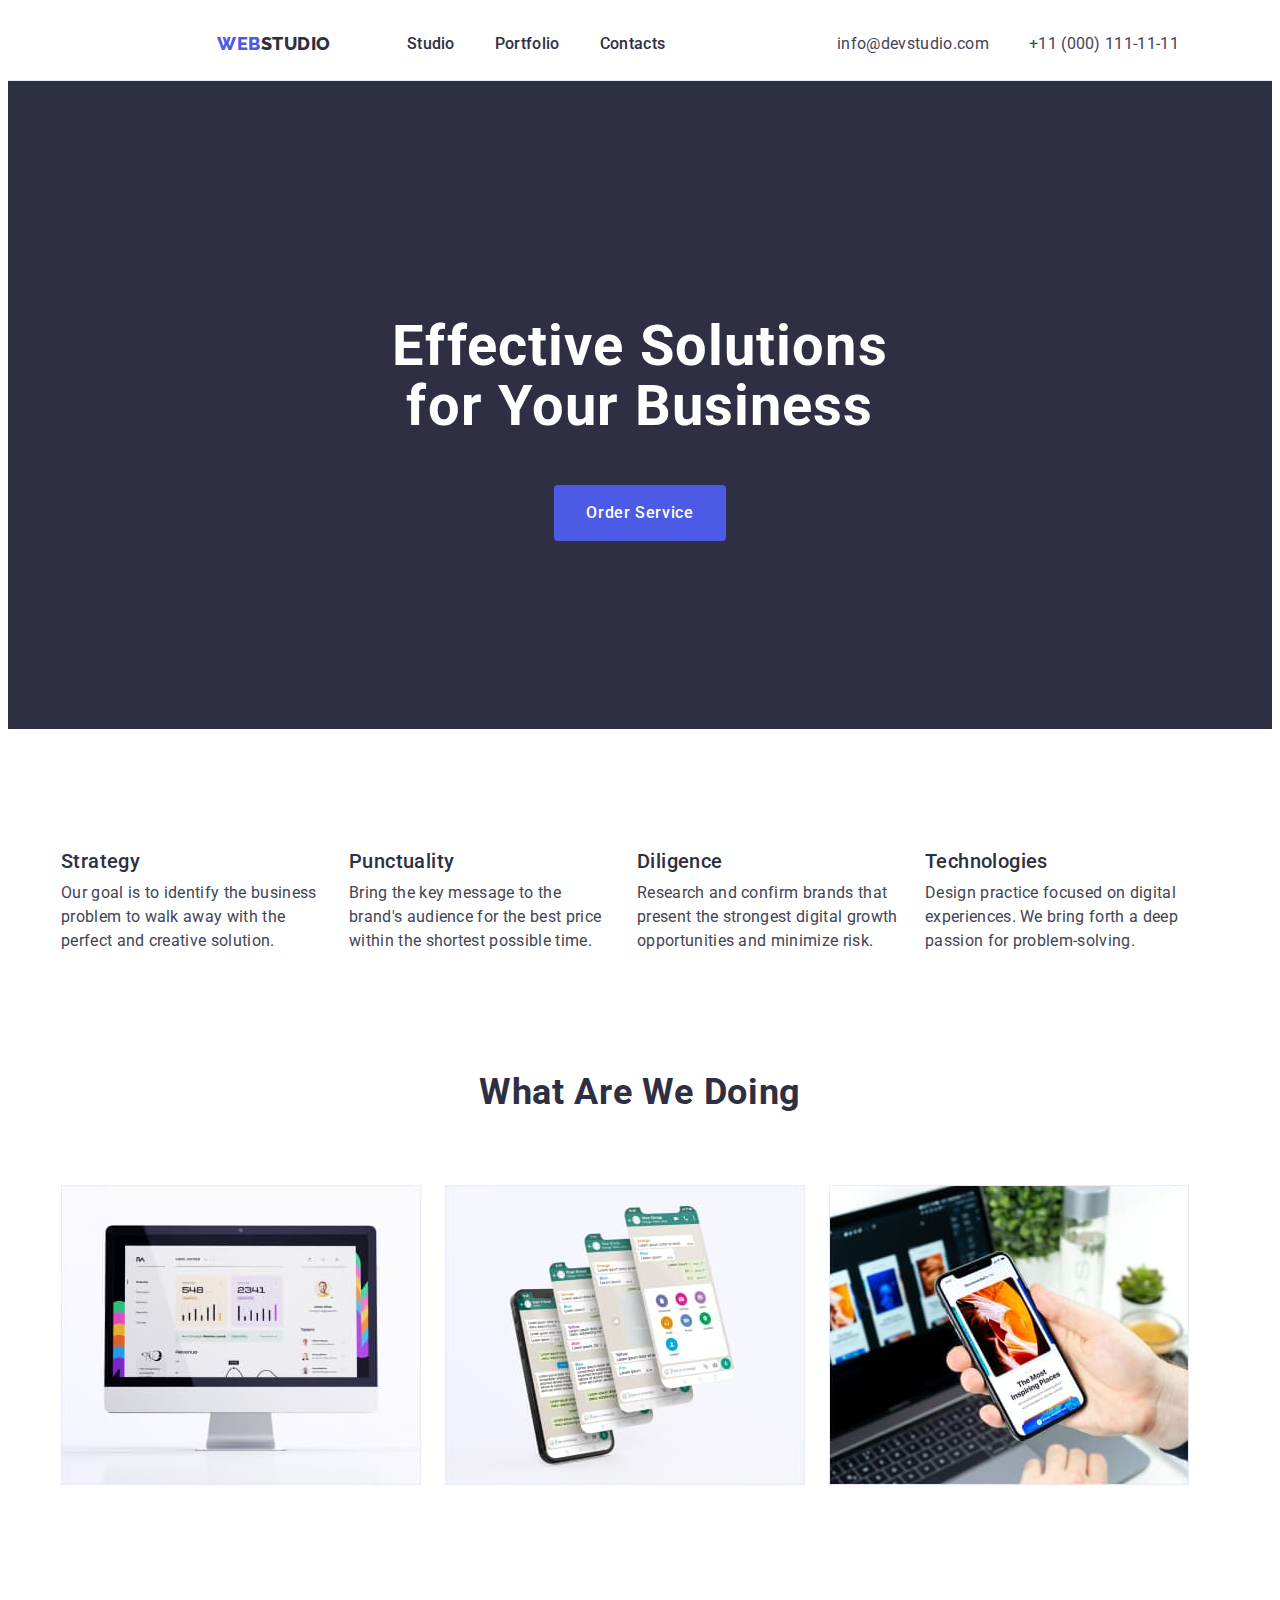
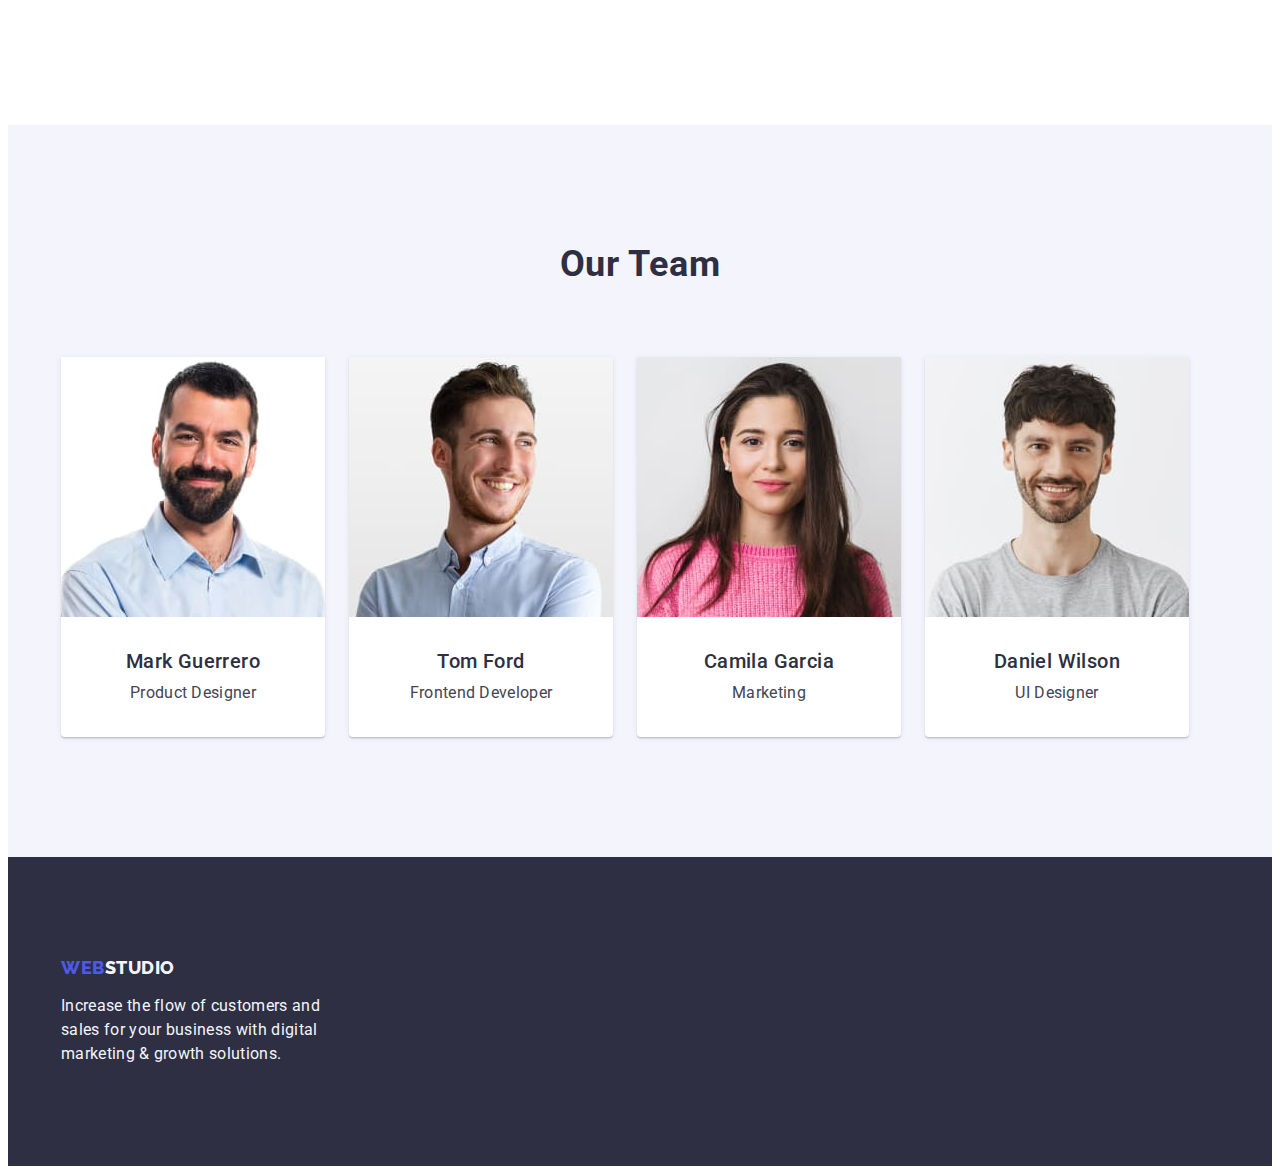
==== commit 6790c31a: "repost" ====
--- a/index.html
+++ b/index.html
@@ -62,9 +62,8 @@
       <section class="hero">
         <div class="container container-hero">
           <h1 class="hero-title">Effective Solutions for Your Business</h1>
-          <div class="hero-btn-container">
-            <button class="hero-btn" type="button">Order Service</button>
-          </div>
+
+          <button class="hero-btn " type="button">Order Service</button>
         </div>
       </section>
       <section class="about">
@@ -141,8 +140,10 @@
                 width="264"
                 height="260"
               />
-              <h3 class="team-title">Mark Guerrero</h3>
-              <p class="team-text">Product Designer</p>
+              <div class="team-list-container">
+                <h3 class="team-title">Mark Guerrero</h3>
+                <p class="team-text">Product Designer</p>
+              </div >
             </li>
             <li class="team-item">
               <img
@@ -151,8 +152,10 @@
                 width="264"
                 height="260"
               />
-              <h3 class="team-title">Tom Ford</h3>
-              <p class="team-text">Frontend Developer</p>
+              <div class="team-list-container">
+                <h3 class="team-title">Tom Ford</h3>
+                <p class="team-text">Frontend Developer</p>
+              </div>
             </li>
             <li class="team-item">
               <img
@@ -161,8 +164,10 @@
                 width="264"
                 height="260"
               />
-              <h3 class="team-title">Camila Garcia</h3>
-              <p class="team-text">Marketing</p>
+              <div class="team-list-container">
+                <h3 class="team-title">Camila Garcia</h3>
+                <p class="team-text">Marketing</p>
+              </div>
             </li>
             <li class="team-item">
               <img
@@ -171,8 +176,10 @@
                 width="264"
                 height="260"
               />
-              <h3 class="team-title">Daniel Wilson</h3>
-              <p class="team-text">UI Designer</p>
+              <div class="team-list-container">
+                <h3 class="team-title">Daniel Wilson</h3>
+                <p class="team-text">UI Designer</p>
+              </div>
             </li>
           </ul>
         </div>
@@ -188,7 +195,7 @@
           Increase the flow of customers and sales for your business with
           digital marketing & growth solutions.
         </p>
-        <h2 class="footer-title" hidden="">attitude</h2>
+       
       </div>
     </footer>
   </body>
--- a/css/styles.css
+++ b/css/styles.css
@@ -39,13 +39,13 @@
   padding-left: 15px;
   padding-right: 15px;
   margin: 0 auto;
-  /* outline: 2px solid red; */
 }
 
 /* ------HEADER------ */
 
 .header {
-  padding-top: 32px;
+  padding: 24px 0;
+  border-bottom: 1px solid #e7e9fc;
 }
 
 .header-container {
@@ -57,17 +57,13 @@
   display: flex;
   align-items: center;
   margin-right: auto;
-
-  padding-bottom: 24px;
 }
 
 .header-list {
   display: flex;
-  padding-left: 38px;
-  padding-top: 24px;
 }
 .header-item {
-  padding-right: 40px;
+  margin-right: 40px;
 }
 .header-link-logo {
   font-family: "Raleway", sans-serif;
@@ -78,9 +74,8 @@
   text-transform: uppercase;
   color: #4d5ae5;
   display: flex;
-
-  padding-right: 38px;
-  padding-top: 24px;
+  margin-right: 76px;
+  margin-left: 156px;
 }
 .header-link-logo-second {
   font-family: "Raleway";
@@ -130,9 +125,8 @@
 
 .hero {
   background-color: var(--main-title-color);
-  width: 1158px;
-
-  margin: 0 auto;
+  padding-top: 188px;
+  padding-bottom: 188px;
 }
 .container-hero {
 }
@@ -144,15 +138,10 @@
   text-align: center;
   letter-spacing: 0.02em;
   color: #ffffff;
-  padding-top: 188px;
-
-  padding-bottom: 48px;
-
-  margin: 0 auto;
-}
-.hero-btn-container {
-  padding-bottom: 188px;
-}
+
+  margin: 48px auto;
+}
+
 .hero-btn {
   font-family: "Roboto", sans-serif;
   font-style: normal;
@@ -165,12 +154,11 @@
   letter-spacing: 0.04em;
   color: #ffffff;
   cursor: pointer;
-  background: #4d5ae5;
-  box-shadow: 0px 4px 4px rgba(0, 0, 0, 0.15);
   border-radius: 4px;
   gap: 10px;
   padding: 16px 32px;
   margin: 0 auto;
+  border: none;
 }
 .hero-btn:hover,
 .hero-btn:focus {
@@ -180,8 +168,7 @@
 /* -----ABOUT----- */
 
 .about {
-  margin-top: 120px;
-  margin-bottom: 120px;
+  padding: 120px 0;
 }
 .container-about {
 }
@@ -214,6 +201,7 @@
 }
 /* -----BENEFITS----- */
 .benefits {
+  padding-bottom: 120px;
 }
 .benefits-title {
   font-weight: 700;
@@ -227,21 +215,20 @@
 .benefits-list {
   display: flex;
   gap: 24px;
-  padding-top: 72px;
-  padding-bottom: 120px;
+  margin-top: 72px;
+  margin-bottom: 120px;
 }
 .list {
 }
 .benefits-item {
-  border: 1px solid #e7e9fc;
 }
 
 /* -----TEAM----- */
 
 .team {
   background-color: #f4f4fd;
-  width: 1158px;
-  margin: 0 auto;
+
+  padding: 120px 0;
 }
 .team-top-title {
   font-weight: 700;
@@ -251,13 +238,11 @@
   letter-spacing: 0.02em;
   text-transform: capitalize;
   color: var(--main-title-color);
-  padding-top: 120px;
-  padding-bottom: 72px;
+  margin-bottom: 72px;
 }
 .team-list {
   display: flex;
   gap: 24px;
-  padding-bottom: 120px;
 }
 .team-item {
   background-color: #ffffff;
@@ -272,8 +257,7 @@
   text-align: center;
   letter-spacing: 0.02em;
   color: #2e2f42;
-  padding-top: 32px;
-  padding-bottom: 8px;
+  margin-bottom: 8px;
 }
 .team-text {
   font-size: 16px;
@@ -281,19 +265,21 @@
   text-align: center;
   letter-spacing: 0.02em;
   color: var(--second-title-color);
-  padding-bottom: 32px;
+}
+.team-list-container {
+  padding: 32px 0;
 }
 
 /* -----FOOTER----- */
 
 .footer {
+  background-color: #2e2f42;
+  padding: 100px 0;
 }
 
 .container-footer {
   background-color: #2e2f42;
-  border-top: 6px solid #f4f4fd;
-  border-bottom: 6px solid #f4f4fd;
-  padding-left: 156px;
+  display: block;
 }
 .footer-title {
 }
@@ -308,8 +294,7 @@
   letter-spacing: 0.03em;
   text-transform: uppercase;
   color: #4d5ae5;
-  padding-top: 100px;
-  padding-bottom: 16px;
+  margin-bottom: 16px;
 }
 .footer-link-logo-second {
   font-family: "Raleway", sans-serif;
@@ -329,15 +314,11 @@
   letter-spacing: 0.02em;
   color: #f4f4fd;
   width: 264px;
-  padding-bottom: 94px;
-  
-  
 }
 
 /* -----MAIN-NAV----- */
-.main-navigation {
-}
-.main-navigation-list {
+.main-list-btn {
+  display: flex;
 }
 
 /* -----MAIN-BTN----- */
@@ -349,12 +330,18 @@
   font-size: 16px;
   line-height: 1.5;
   display: flex;
+  flex-direction: row;
+  justify-content: center;
   align-items: center;
   text-align: center;
   letter-spacing: 0.04em;
   color: #4d5ae5;
   cursor: pointer;
   background-color: #f4f4fd;
+  border: 1px solid #e7e9fc;
+  border-radius: 4px;
+  width: 116px;
+  height: 48px;
 }
 .main-navigation-btn:hover,
 .main-navigation-btn:focus {
@@ -362,7 +349,29 @@
   background-color: #404bbf;
 }
 /* -----MAIN-LINK----- */
+
+.main-navigation {
+  padding-top: 96px;
+  padding-bottom: 120px;
+}
+.main-navigation-list {
+  display: flex;
+  flex-wrap: wrap;
+  gap: 24px;
+  margin-bottom: 72px;
+
+  justify-content: center;
+}
+.main-navigation-list-img {
+  display: flex;
+  flex-wrap: wrap;
+  gap: 48px 24px;
+}
+.main-navigation-list-img-container {
+}
 .main-navigation-item {
+  background: #ffffff;
+  width: 360px;
 }
 .main-navigation-link {
 }
@@ -375,6 +384,7 @@
   line-height: 1.2;
   letter-spacing: 0.02em;
   color: #2e2f42;
+  margin-bottom: 8px;
 }
 
 .main-navigation-text {
@@ -384,3 +394,10 @@
   letter-spacing: 0.02em;
   color: #434455;
 }
+
+.main-text-container {
+  padding: 32px 0;
+  border-left: 1px solid #e7e9fc;
+  border-right: 1px solid #e7e9fc;
+  border-bottom: 1px solid #e7e9fc;
+}
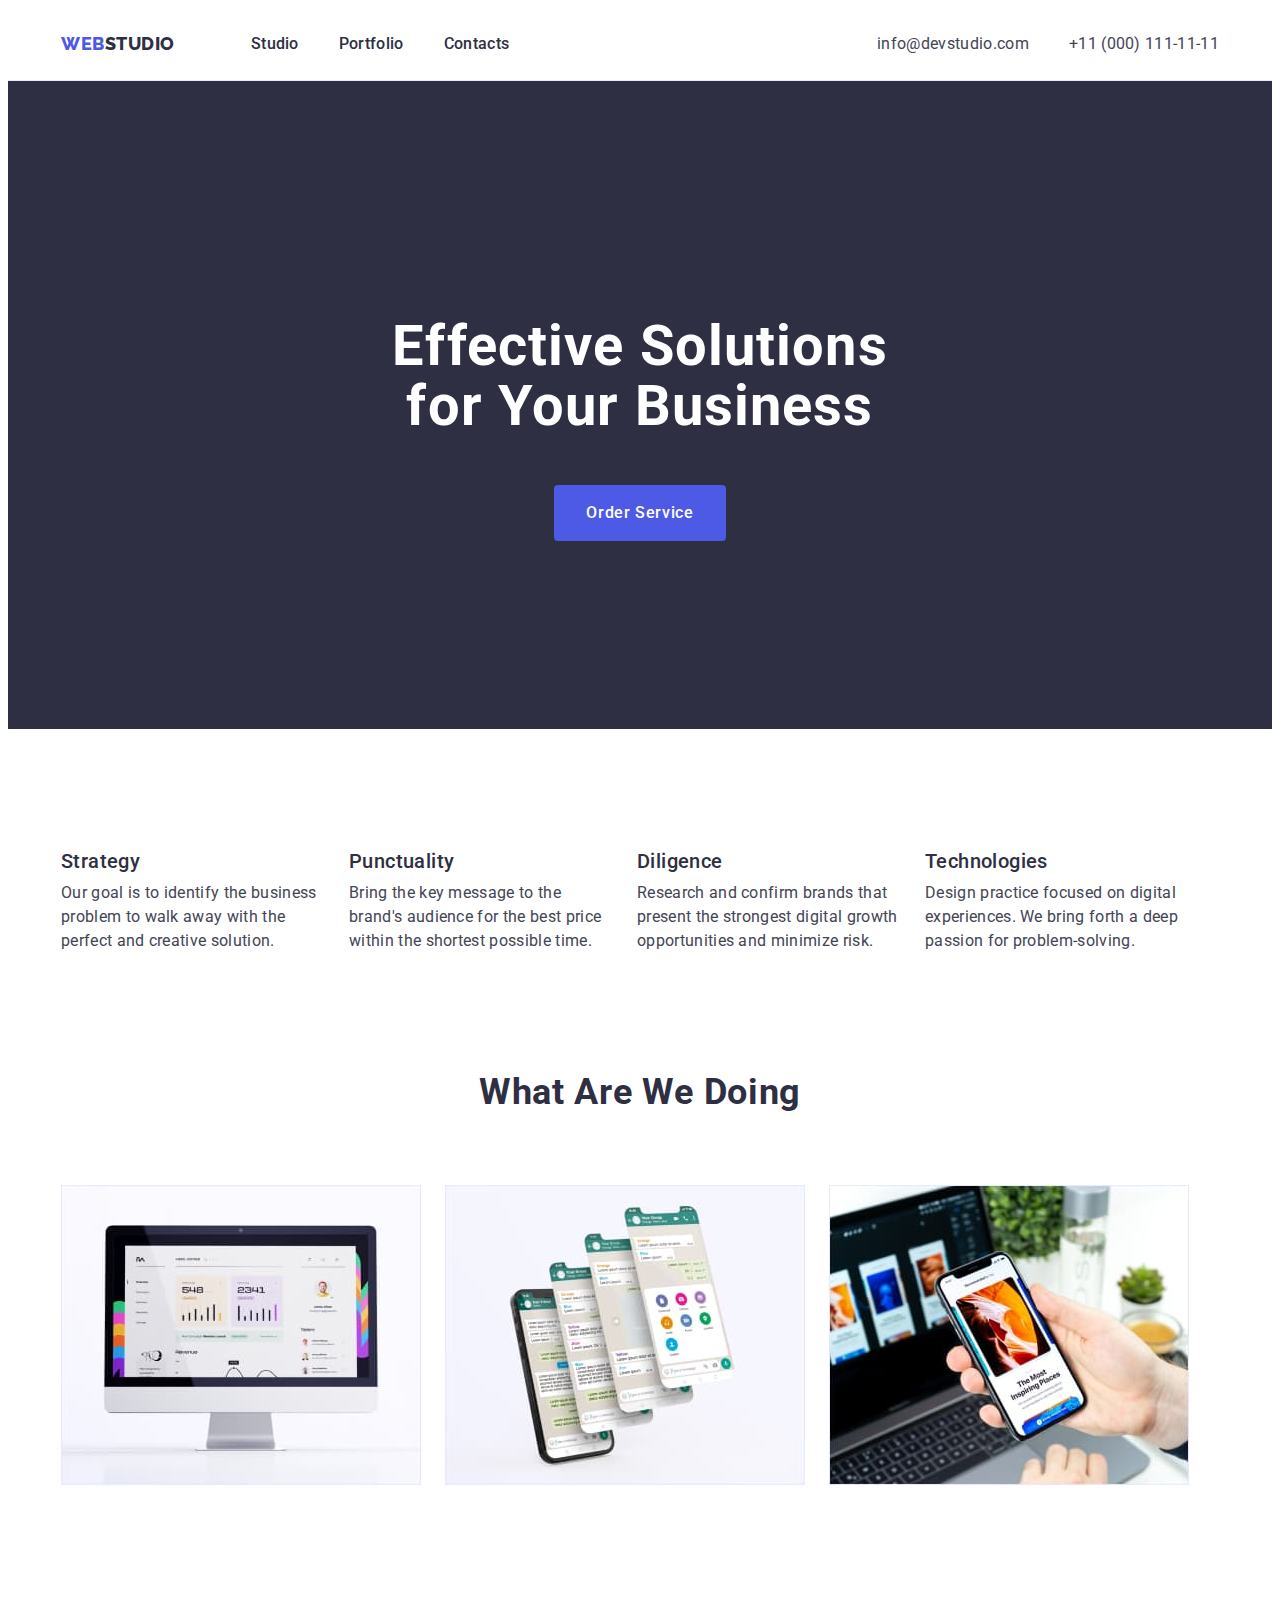
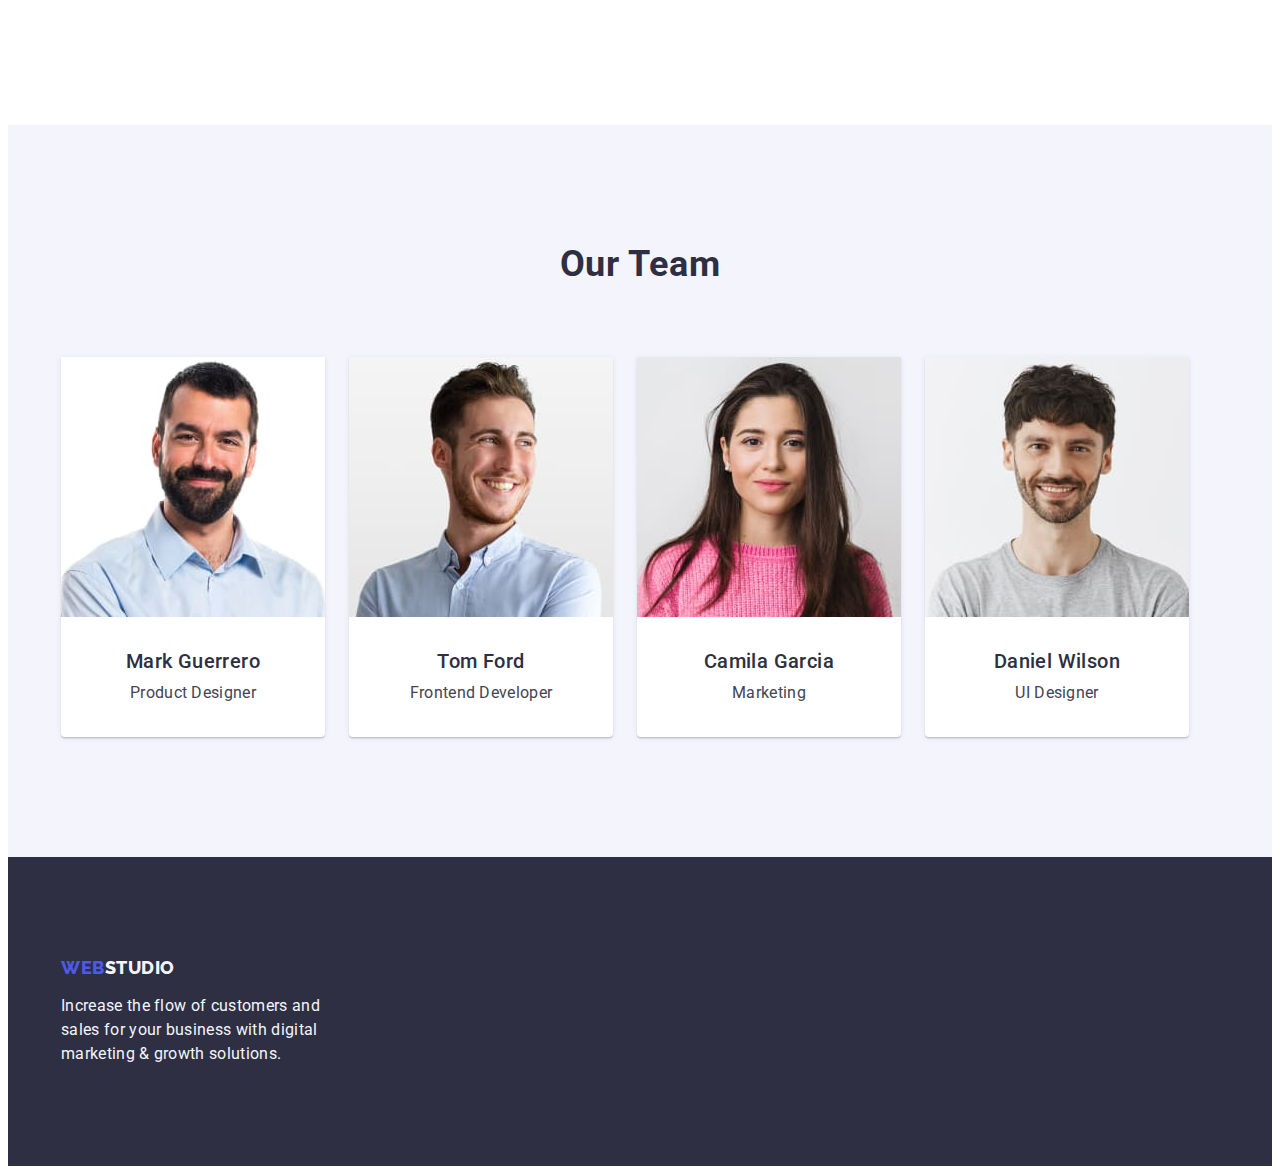
==== commit 582f73fc: "repost" ====
--- a/index.html
+++ b/index.html
@@ -41,7 +41,7 @@
         </nav>
         <address class="header-address">
           <ul class="header-address-list list">
-            <li class="header-address-item">
+            <li class="header-item">
               <a
                 class="header-address-link link"
                 href="mailto:info@devstudio.com"
@@ -63,7 +63,7 @@
         <div class="container container-hero">
           <h1 class="hero-title">Effective Solutions for Your Business</h1>
 
-          <button class="hero-btn " type="button">Order Service</button>
+          <button class="hero-btn" type="button">Order Service</button>
         </div>
       </section>
       <section class="about">
@@ -143,7 +143,7 @@
               <div class="team-list-container">
                 <h3 class="team-title">Mark Guerrero</h3>
                 <p class="team-text">Product Designer</p>
-              </div >
+              </div>
             </li>
             <li class="team-item">
               <img
@@ -195,7 +195,6 @@
           Increase the flow of customers and sales for your business with
           digital marketing & growth solutions.
         </p>
-       
       </div>
     </footer>
   </body>
--- a/css/styles.css
+++ b/css/styles.css
@@ -61,9 +61,11 @@
 
 .header-list {
   display: flex;
+  gap: 40px;
 }
 .header-item {
-  margin-right: 40px;
+  display: flex;
+  gap: 40px;
 }
 .header-link-logo {
   font-family: "Raleway", sans-serif;
@@ -75,7 +77,6 @@
   color: #4d5ae5;
   display: flex;
   margin-right: 76px;
-  margin-left: 156px;
 }
 .header-link-logo-second {
   font-family: "Raleway";
@@ -113,6 +114,7 @@
 }
 .header-address-list {
   display: flex;
+  gap: 40px;
 }
 .header-address-link:hover,
 .header-address-link:focus {
